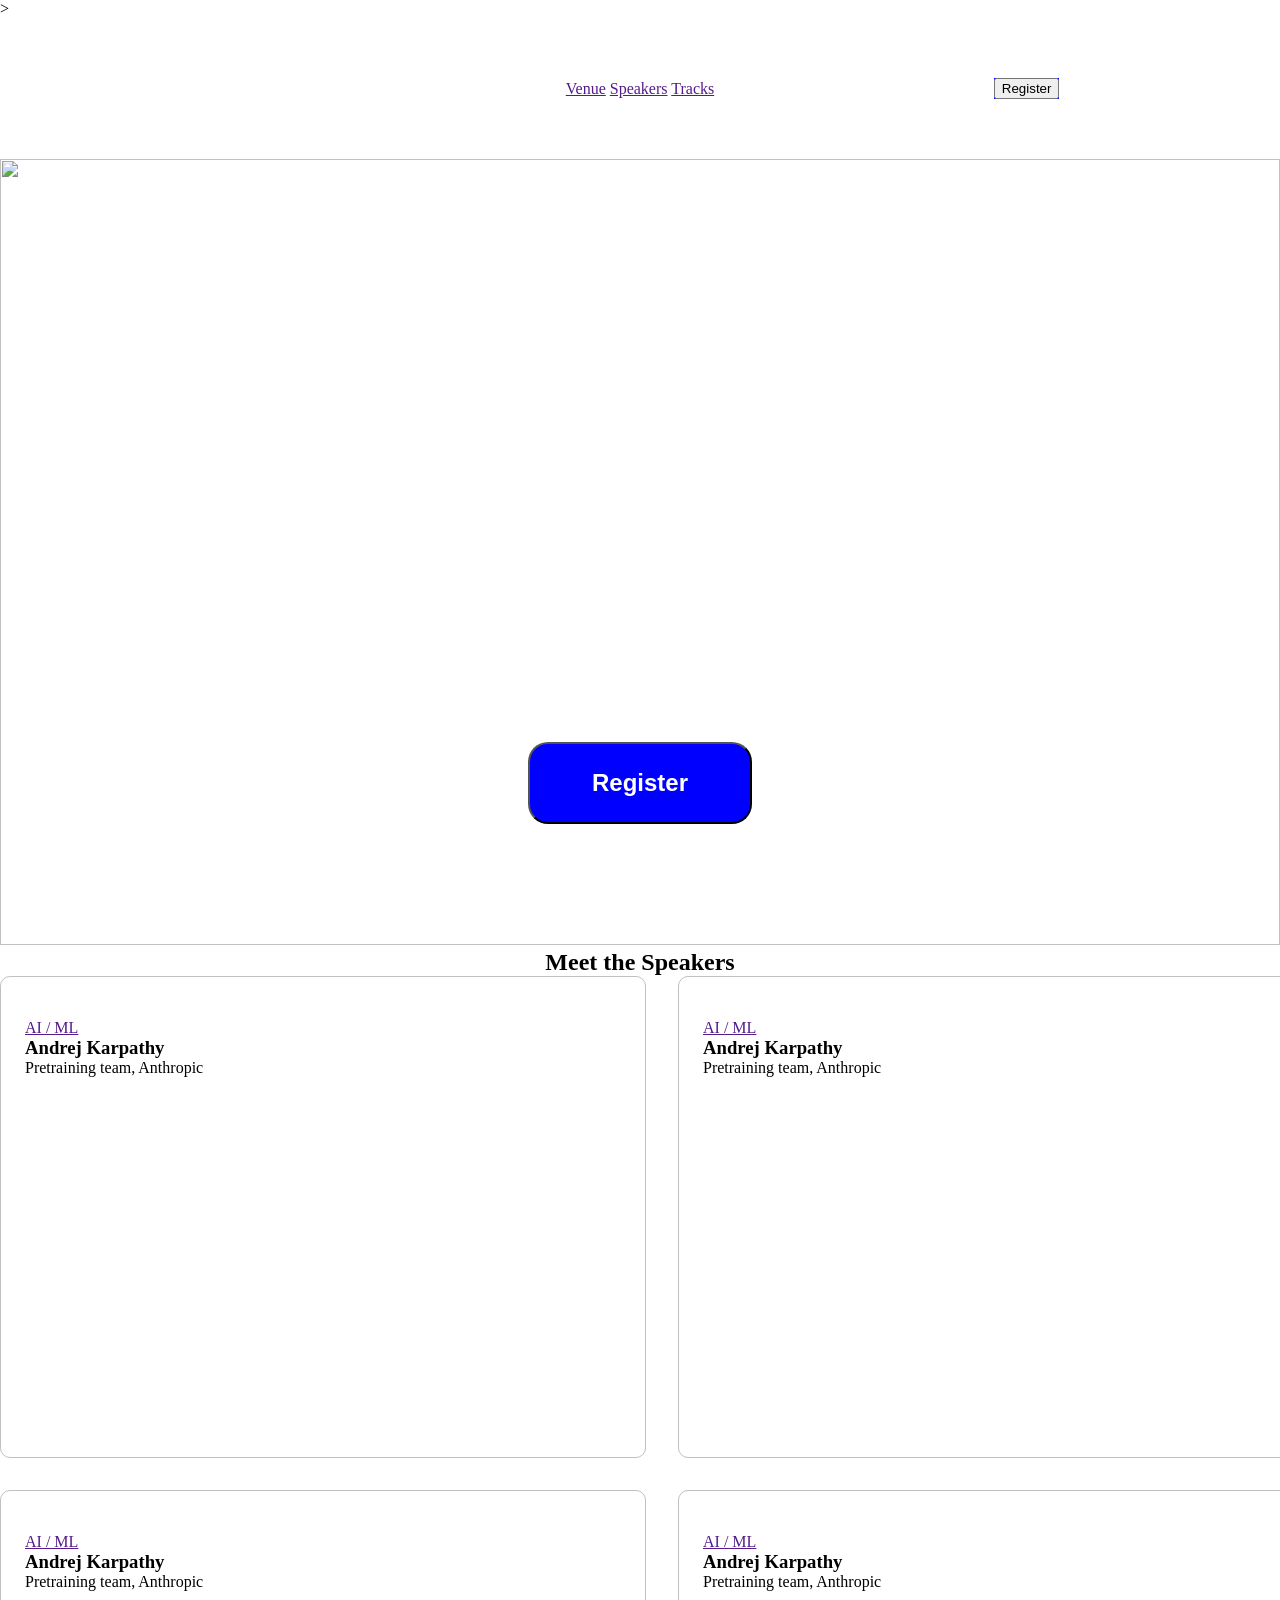
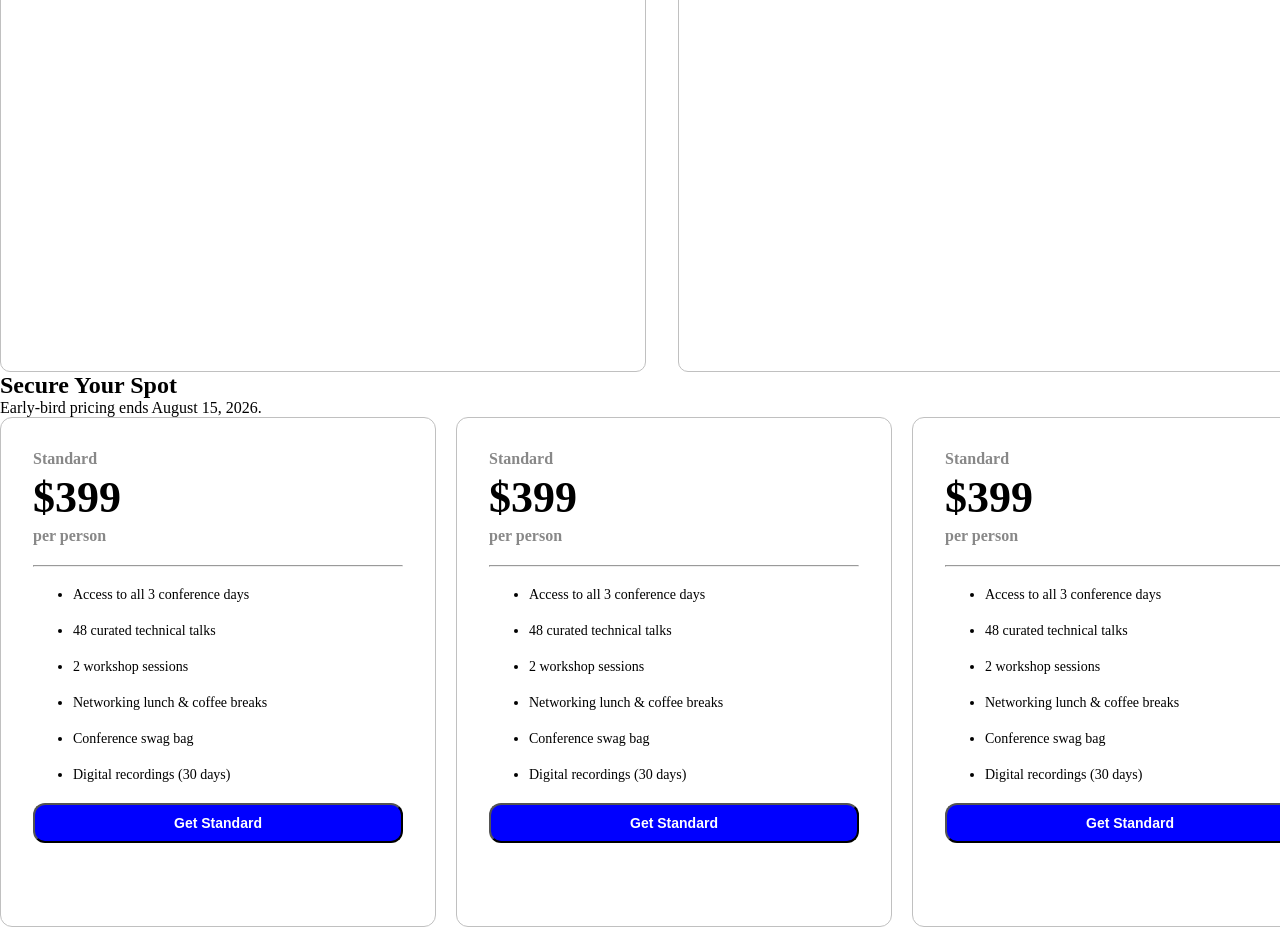
==== first.html @ 003719d2 "fast pusht" ====
<!doctype html>
<html lang="en">
  <link rel="stylesheet" href="./style.css" />
  <head>
    <meta charset="UTF-8" />
    <meta name="viewport" content="width=device-width, initial-scale=1.0" />
    <title>Document</title>
  </head>
  <body>
    >
    <header class="navigation">
      <nav>
        <div>
            <img  src="./first -hw/B14-A01-DevConf-2026/assets/logo.png" alt="">
        </div>
        <div class=" ankor">
            <a href="">Venue</a>
            <a href="">Speakers</a>
            <a href="">Tracks </a>
        </div>
        <div class="btn">
          <button>Register</button>
        </div>
      </nav>

      <div class="banner">
        <div>
          <div>
            <h1>Code. Connect. Create</h1>
            <h3>
              Join 4,000+ engineers, founders, and builders at the premier
              developer <br />
              conference of 2026. Three days of cutting-edge talks, hands-on
              workshops,<br />
              and meaningful connections.
            </h3>

            <button class="registerBtn">Register</button>
          </div>
        </div>
        <img src="./first -hw/B14-A01-DevConf-2026/assets/banner.jpg" alt="" />
      </div>
    </header>

    <main>
      <section class="cart">
        <h1>Meet the Speakers</h1>
        <div>
          <div>
            <img
              src="./first -hw/B14-A01-DevConf-2026/assets/andrej.png"
              alt=""
            />
            <div>
              <a href="">AI / ML</a>
              <h3>Andrej Karpathy</h3>
              <p>Pretraining team, Anthropic</p>
            </div>
          </div>
          <div>
            <img
              src="./first -hw/B14-A01-DevConf-2026/assets/andrej.png"
              alt=""
            />
            <div>
              <a href="">AI / ML</a>
              <h3>Andrej Karpathy</h3>
              <p>Pretraining team, Anthropic</p>
            </div>
          </div>
          <div>
            <img
              src="./first -hw/B14-A01-DevConf-2026/assets/andrej.png"
              alt=""
            />
            <div>
              <a href="">AI / ML</a>
              <h3>Andrej Karpathy</h3>
              <p>Pretraining team, Anthropic</p>
            </div>
          </div>
          <div>
            <img
              src="./first -hw/B14-A01-DevConf-2026/assets/andrej.png"
              alt=""
            />
            <div>
              <a href="">AI / ML</a>
              <h3>Andrej Karpathy</h3>
              <p>Pretraining team, Anthropic</p>
            </div>
          </div>
        </div>
      </section>

      <section class="cart2">
        <h1>Secure Your Spot</h1>
        <p>Early-bird pricing ends August 15, 2026.</p>
        <div>
          <div>
            <p>Standard</p>
            <h2>$399</h2>
            <p>per person</p>
            <hr />
            <ul>
              <li>Access to all 3 conference days</li>
              <li>48 curated technical talks</li>
              <li>2 workshop sessions</li>
              <li>Networking lunch & coffee breaks</li>
              <li>Conference swag bag</li>
              <li>Digital recordings (30 days)</li>
            </ul>
            <button>Get Standard</button>
          </div>
          <div>
            <p>Standard</p>
            <h2>$399</h2>
            <p>per person</p>
            <hr />
            <ul>
              <li>Access to all 3 conference days</li>
              <li>48 curated technical talks</li>
              <li>2 workshop sessions</li>
              <li>Networking lunch & coffee breaks</li>
              <li>Conference swag bag</li>
              <li>Digital recordings (30 days)</li>
            </ul>
            <button>Get Standard</button>
          </div>
          <div>
            <p>Standard</p>
            <h2>$399</h2>
            <p>per person</p>
            <hr />
            <ul>
              <li>Access to all 3 conference days</li>
              <li>48 curated technical talks</li>
              <li>2 workshop sessions</li>
              <li>Networking lunch & coffee breaks</li>
              <li>Conference swag bag</li>
              <li>Digital recordings (30 days)</li>
            </ul>
            <button>Get Standard</button>
          </div>
        </div>
      </section>
    </main>
  </body>
</html>
---- style.css ----
* {
    max-width: 1551px;
    margin: auto;
}

.navigation > nav {
    display: grid;
    grid-template-columns: repeat(3, 1fr);
    padding: 60px;
    align-items: center;
    justify-items: center;
}
.btn{
    background-color: blue;
}

.banner{
    position: relative;
}

.banner > div {
    position:absolute;
    width: 100%;
    height: 100%;
    display: flex;
    justify-content: center;
    align-items: center;
}

.banner > div > div> h1 {
    text-align: center;
    font-size: 80px;
    font-weight: bold;
    color: white;
}

.banner > div > div> h3 {
    font-size: 24px;
    font-weight: bold;
    text-align: center;
    color: white;
    margin-top: 16px;
}

.banner > img {
    width: 100%;
    height: 786px;
}

.registerBtn {
    background-color: blue;
    padding: 25px 62px;
    border-radius: 20px;
    font-size: 24px;
    font-weight: bold;
    color: white;
    display: flex;
    justify-content: center;
    margin-top: 270px;
}

.cart > div {
    display: grid;
    grid-template-columns: repeat(2, 1fr);
    gap: 32px;
    width: 1321px;
}

.cart > h1 {
    text-align: center;
    font-size: bold;
    font: bold;
}

.cart > div > div {
    border: 1px solid silver;
    border-radius: 10px;
    width: 644px;
    height: 480px;
}
.cart > div > div > img {
    width: 100%;
}

.cart > div > div > div {
    padding: 24px;
}



.cart2 > div{
    display: grid;
    grid-template-columns: repeat(3, 1fr);
    gap: 20px;
}


.cart2 > div > div{
    padding: 32px;
    width: 370px;
    height: 444px;
    border: 1px solid silver;
    border-radius: 12px;
}

.cart2 > div > div > h2{
    font-size: 44px;
    font-weight:bold ;
    margin: 4px 0;
}
.cart2 > div > div > hr {
    margin: 20px 0;
}

.cart2 > div > div > p {
    color: #888888;
    font-weight: bold;
}

.cart2 > div > div > ul > li{
 margin: 20px 0;
 font-size: 14px;
}

.cart2 > div > div > button {
    background-color: blue;
    padding: 10px 20px;
    border-radius: 12px;
    font-size: 14px;
    font-weight: bold;
    color: white;
    display: flex;
    justify-content: center;
    width: 100%;
    margin: 20px 0 30px 0;
}
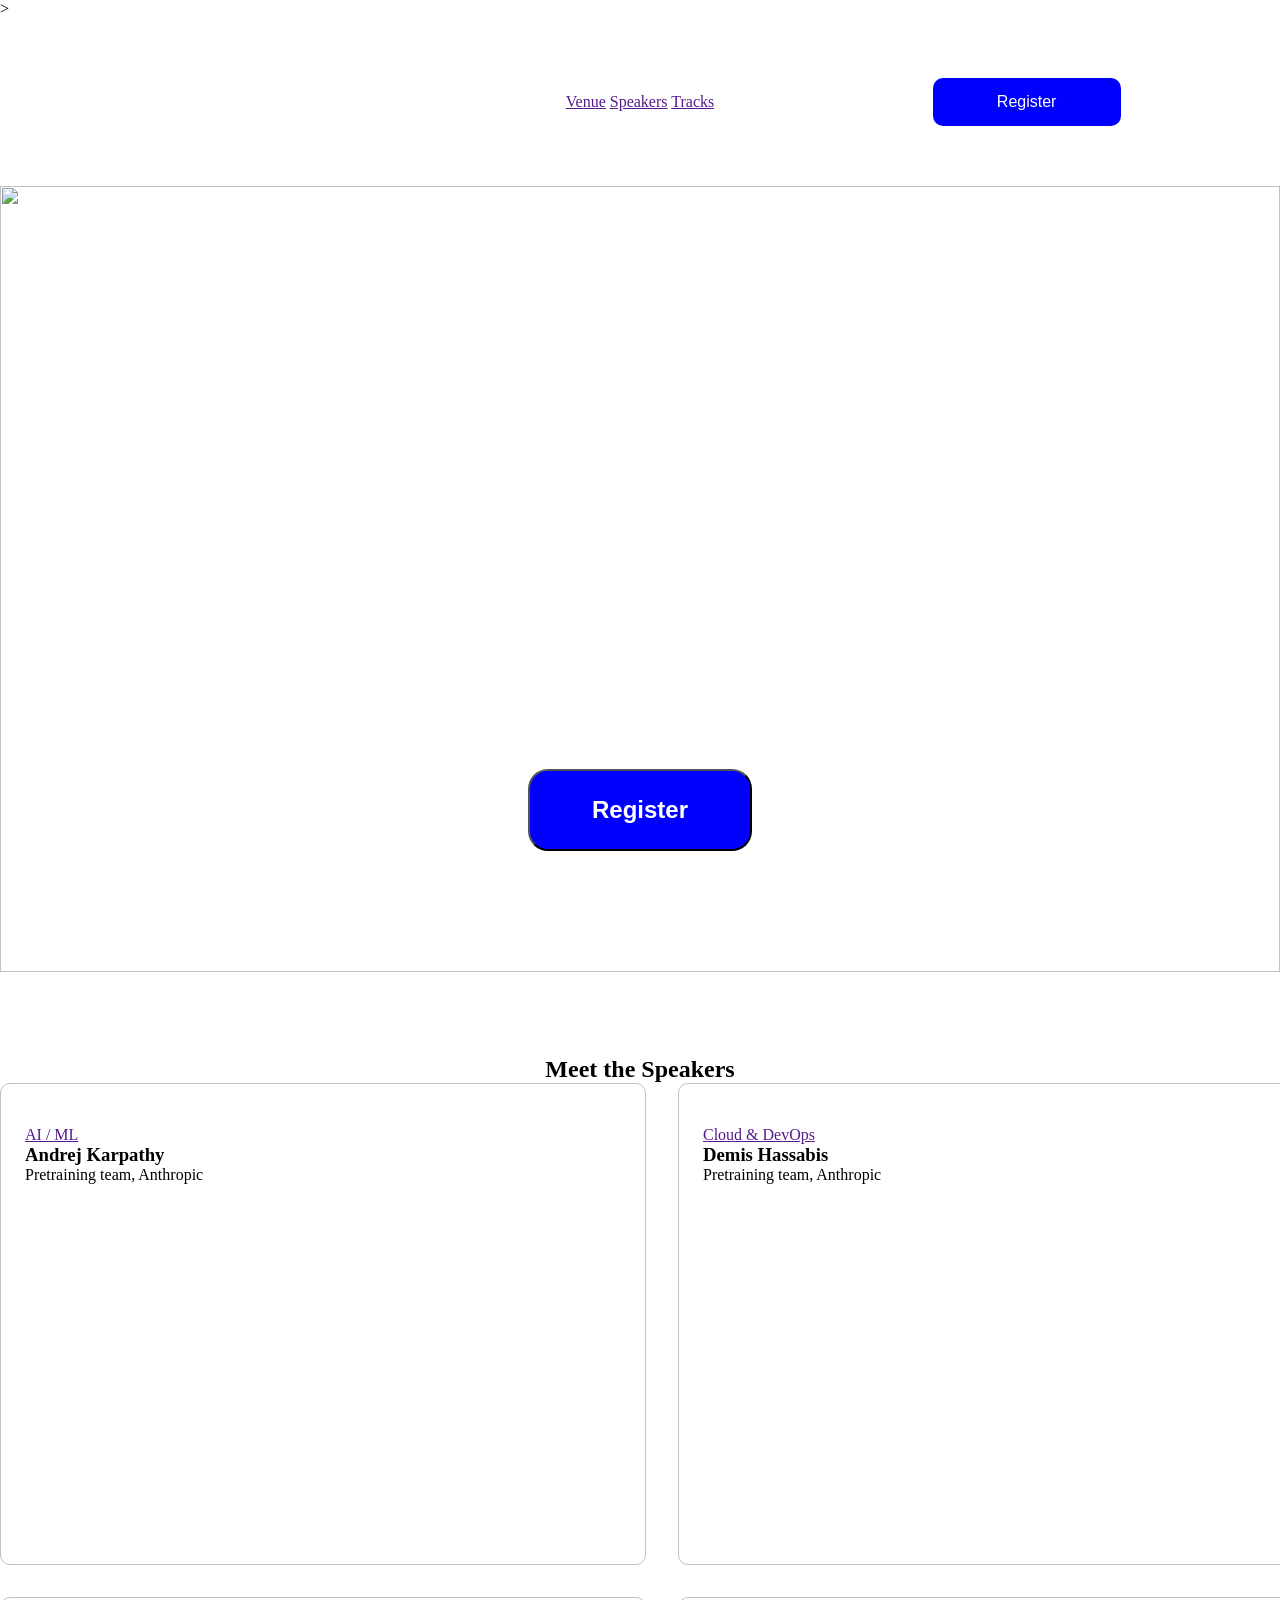
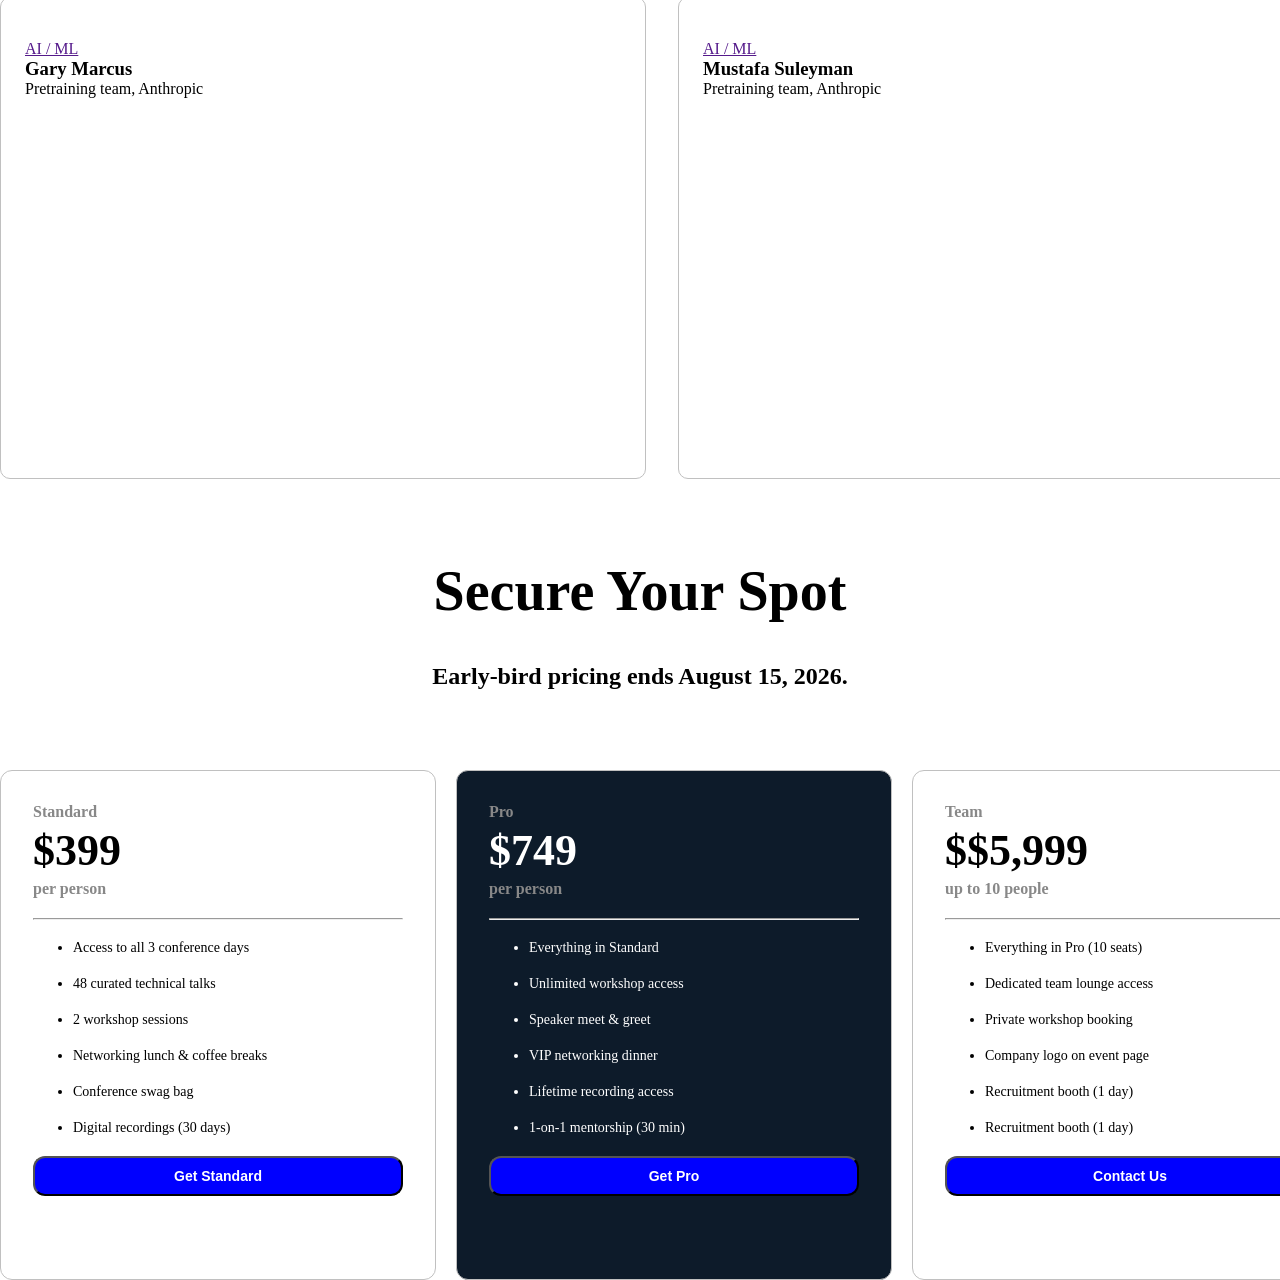
==== commit e51a1ce3: "Update project" ====
--- a/first.html
+++ b/first.html
@@ -57,36 +57,36 @@
               <p>Pretraining team, Anthropic</p>
             </div>
           </div>
-          <div>
+          <div> 
             <img
-              src="./first -hw/B14-A01-DevConf-2026/assets/andrej.png"
+              src="./first -hw/B14-A01-DevConf-2026/assets/demis.png"
               alt=""
             />
             <div>
-              <a href="">AI / ML</a>
-              <h3>Andrej Karpathy</h3>
+              <a href="">Cloud & DevOps</a>
+              <h3>Demis Hassabis</h3>
               <p>Pretraining team, Anthropic</p>
             </div>
           </div>
           <div>
             <img
-              src="./first -hw/B14-A01-DevConf-2026/assets/andrej.png"
+              src="./first -hw/B14-A01-DevConf-2026/assets/gary.png"
               alt=""
             />
             <div>
               <a href="">AI / ML</a>
-              <h3>Andrej Karpathy</h3>
+              <h3>Gary Marcus</h3>
               <p>Pretraining team, Anthropic</p>
             </div>
           </div>
           <div>
             <img
-              src="./first -hw/B14-A01-DevConf-2026/assets/andrej.png"
+              src="./first -hw/B14-A01-DevConf-2026/assets/mustafa.png"
               alt=""
             />
             <div>
               <a href="">AI / ML</a>
-              <h3>Andrej Karpathy</h3>
+              <h3>Mustafa Suleyman</h3>
               <p>Pretraining team, Anthropic</p>
             </div>
           </div>
@@ -112,35 +112,35 @@
             </ul>
             <button>Get Standard</button>
           </div>
-          <div>
-            <p>Standard</p>
-            <h2>$399</h2>
+          <div id="pro">           
+            <p>Pro</p>
+            <h2>$749</h2>
             <p>per person</p>
             <hr />
             <ul>
-              <li>Access to all 3 conference days</li>
-              <li>48 curated technical talks</li>
-              <li>2 workshop sessions</li>
-              <li>Networking lunch & coffee breaks</li>
-              <li>Conference swag bag</li>
-              <li>Digital recordings (30 days)</li>
+             <li>Everything in Standard</li>
+             <li>Unlimited workshop access</li>
+             <li>Speaker meet & greet</li>
+             <li>VIP networking dinner</li>
+             <li>Lifetime recording access</li>
+             <li>1-on-1 mentorship (30 min)</li>
             </ul>
-            <button>Get Standard</button>
+            <button>Get Pro</button>
           </div>
           <div>
-            <p>Standard</p>
-            <h2>$399</h2>
-            <p>per person</p>
+            <p>Team</p>
+            <h2>$$5,999</h2>
+            <p>up to 10 people </p>
             <hr />
             <ul>
-              <li>Access to all 3 conference days</li>
-              <li>48 curated technical talks</li>
-              <li>2 workshop sessions</li>
-              <li>Networking lunch & coffee breaks</li>
-              <li>Conference swag bag</li>
-              <li>Digital recordings (30 days)</li>
+              <li>Everything in Pro (10 seats)</li>
+              <li>Dedicated team lounge access</li>
+              <li>Private workshop booking</li>
+              <li>Company logo on event page</li>
+              <li>Recruitment booth (1 day)</li>
+              <li>Recruitment booth (1 day)</li>
             </ul>
-            <button>Get Standard</button>
+            <button>Contact Us</button>
           </div>
         </div>
       </section>
--- a/style.css
+++ b/style.css
@@ -1,136 +1,164 @@
 * {
-    max-width: 1551px;
-    margin: auto;
+  max-width: 1551px;
+  margin: auto;
 }
 
 .navigation > nav {
-    display: grid;
-    grid-template-columns: repeat(3, 1fr);
-    padding: 60px;
-    align-items: center;
-    justify-items: center;
+  display: grid;
+  grid-template-columns: repeat(3, 1fr);
+  padding: 60px;
+  align-items: center;
+  justify-items: center;
 }
-.btn{
-    background-color: blue;
+.navigation > nav > div > button {
+  background-color: blue;
+  color: white;
+  border-radius: 10px;
+  height: 48px;
+  width: 188px;
+  padding: 12px;
+  font-size: 16px;
+
+  border: none;
 }
 
-.banner{
-    position: relative;
+.banner {
+  position: relative;
 }
 
 .banner > div {
-    position:absolute;
-    width: 100%;
-    height: 100%;
-    display: flex;
-    justify-content: center;
-    align-items: center;
+  position: absolute;
+  width: 100%;
+  height: 100%;
+  display: flex;
+  justify-content: center;
+  align-items: center;
 }
 
-.banner > div > div> h1 {
-    text-align: center;
-    font-size: 80px;
-    font-weight: bold;
-    color: white;
+.banner > div > div > h1 {
+  text-align: center;
+  font-size: 80px;
+  font-weight: bold;
+  color: white;
 }
 
-.banner > div > div> h3 {
-    font-size: 24px;
-    font-weight: bold;
-    text-align: center;
-    color: white;
-    margin-top: 16px;
+.banner > div > div > h3 {
+  font-size: 24px;
+  font-weight: bold;
+  text-align: center;
+  color: white;
+  margin-top: 16px;
 }
 
 .banner > img {
-    width: 100%;
-    height: 786px;
+  width: 100%;
+  height: 786px;
 }
 
 .registerBtn {
-    background-color: blue;
-    padding: 25px 62px;
-    border-radius: 20px;
-    font-size: 24px;
-    font-weight: bold;
-    color: white;
-    display: flex;
-    justify-content: center;
-    margin-top: 270px;
+  background-color: blue;
+  padding: 25px 62px;
+  border-radius: 20px;
+  font-size: 24px;
+  font-weight: bold;
+  color: white;
+  display: flex;
+  justify-content: center;
+  margin-top: 270px;
 }
-
+main {
+  margin-top: 80px;
+}
+.cart > h1 {
+  gap: 60px;
+}
 .cart > div {
-    display: grid;
-    grid-template-columns: repeat(2, 1fr);
-    gap: 32px;
-    width: 1321px;
+  display: grid;
+  grid-template-columns: repeat(2, 1fr);
+  gap: 32px;
+  width: 1321px;
 }
 
 .cart > h1 {
-    text-align: center;
-    font-size: bold;
-    font: bold;
+  text-align: center;
+  font-size: bold;
+  font: bold;
 }
 
 .cart > div > div {
-    border: 1px solid silver;
-    border-radius: 10px;
-    width: 644px;
-    height: 480px;
+  border: 1px solid silver;
+  border-radius: 10px;
+  width: 644px;
+  height: 480px;
 }
 .cart > div > div > img {
-    width: 100%;
+  width: 100%;
 }
 
 .cart > div > div > div {
-    padding: 24px;
+  padding: 24px;
 }
 
-
-
-.cart2 > div{
-    display: grid;
-    grid-template-columns: repeat(3, 1fr);
-    gap: 20px;
+.cart2 > div {
+  display: grid;
+  grid-template-columns: repeat(3, 1fr);
+  gap: 20px;
 }
 
-
-.cart2 > div > div{
-    padding: 32px;
-    width: 370px;
-    height: 444px;
-    border: 1px solid silver;
-    border-radius: 12px;
+.cart2 > div > div {
+  padding: 32px;
+  width: 370px;
+  height: 444px;
+  border: 1px solid silver;
+  border-radius: 12px;
 }
 
-.cart2 > div > div > h2{
-    font-size: 44px;
-    font-weight:bold ;
-    margin: 4px 0;
+.cart2 > div > div > h2 {
+  font-size: 44px;
+  font-weight: bold;
+  margin: 4px 0;
 }
 .cart2 > div > div > hr {
-    margin: 20px 0;
+  margin: 20px 0;
 }
 
 .cart2 > div > div > p {
-    color: #888888;
-    font-weight: bold;
+  color: #888888;
+  font-weight: bold;
 }
 
-.cart2 > div > div > ul > li{
- margin: 20px 0;
- font-size: 14px;
+.cart2 > div > div > ul > li {
+  margin: 20px 0;
+  font-size: 14px;
 }
 
 .cart2 > div > div > button {
-    background-color: blue;
-    padding: 10px 20px;
-    border-radius: 12px;
-    font-size: 14px;
-    font-weight: bold;
+  background-color: blue;
+  padding: 10px 20px;
+  border-radius: 12px;
+  font-size: 14px;
+  font-weight: bold;
+  color: white;
+  display: flex;
+  justify-content: center;
+  width: 100%;
+  margin: 20px 0 30px 0;
+}
+.cart2 > h1 {
+  text-align: center;
+  font-size: bold;
+  font-weight: bold;
+  font-size: 56px;
+  margin-top: 80px;
+  margin-bottom: 40px;
+}
+.cart2 > p {
+  text-align: center;
+  font-size: 24px;
+  font-weight: bold;
+  margin-bottom: 80px;
+}
+#pro{
+    background-color: #0D1B2A;
     color: white;
-    display: flex;
-    justify-content: center;
-    width: 100%;
-    margin: 20px 0 30px 0;
-}
+}
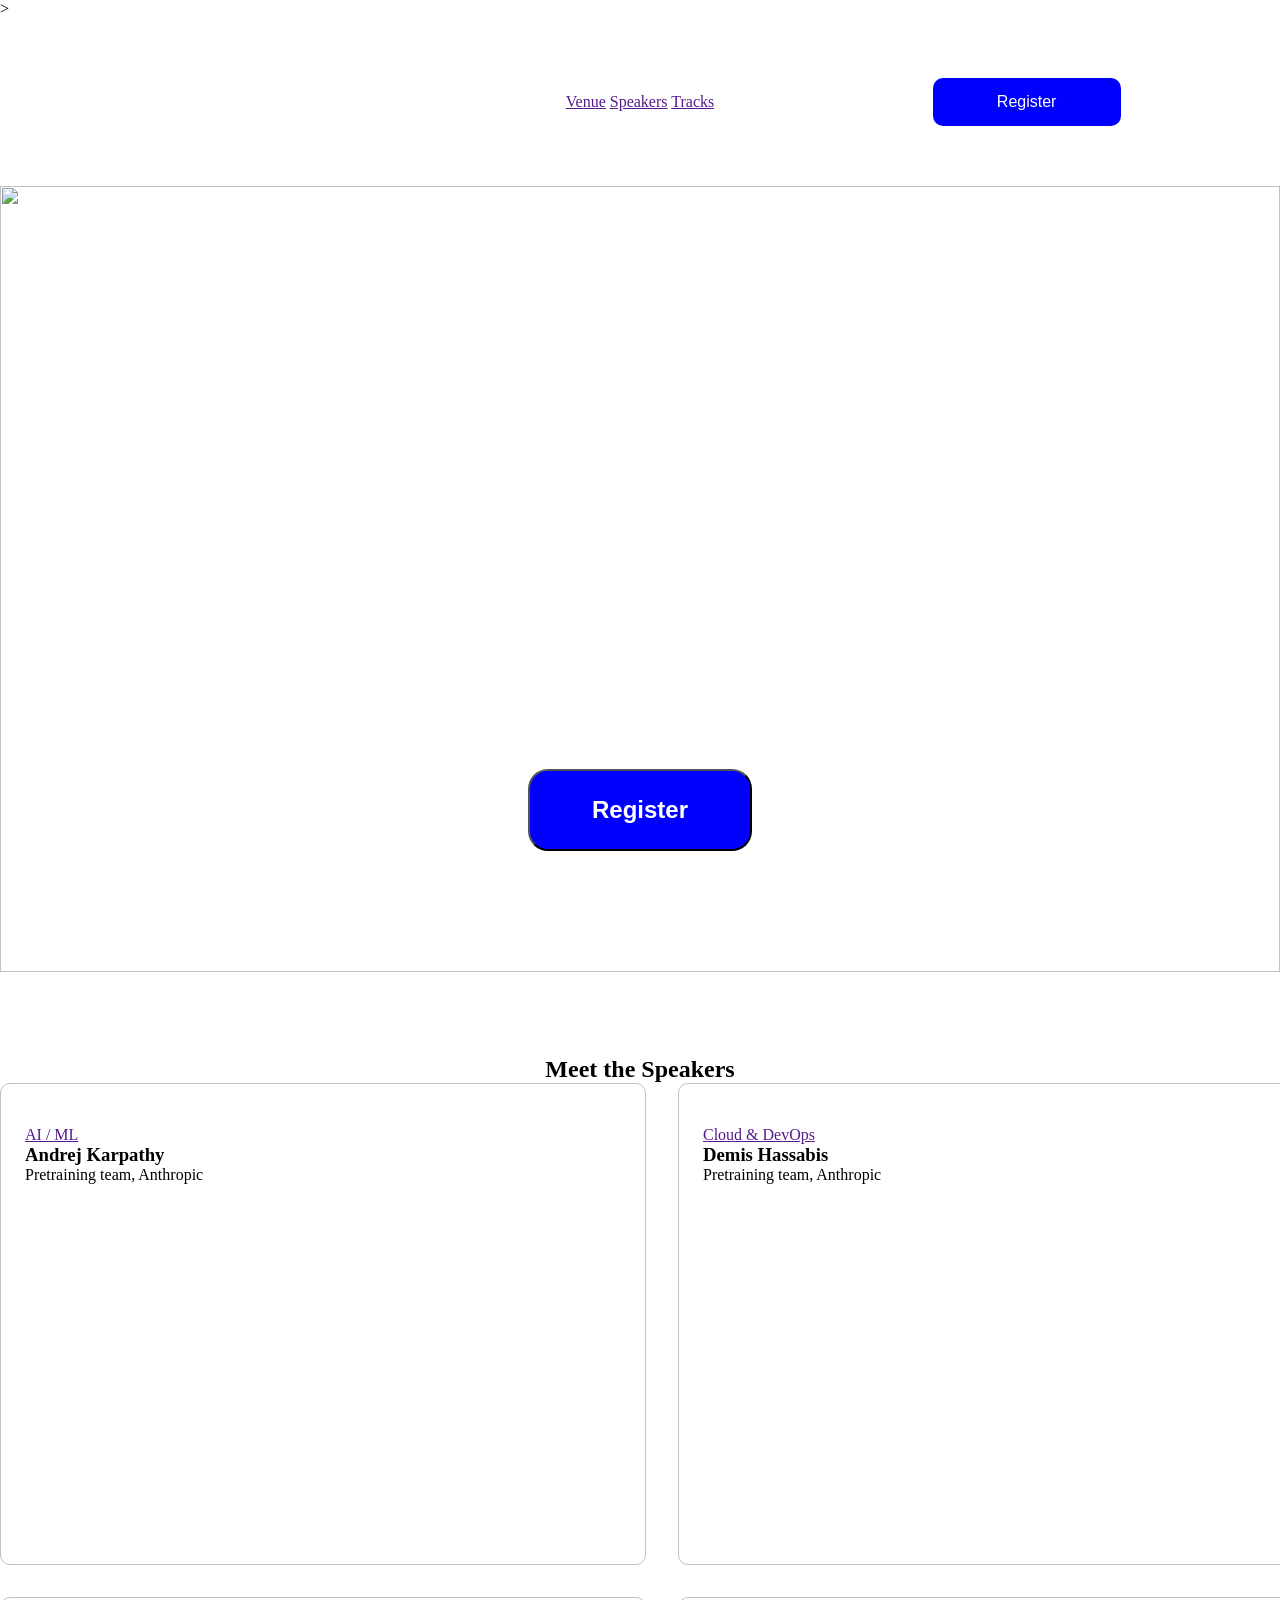
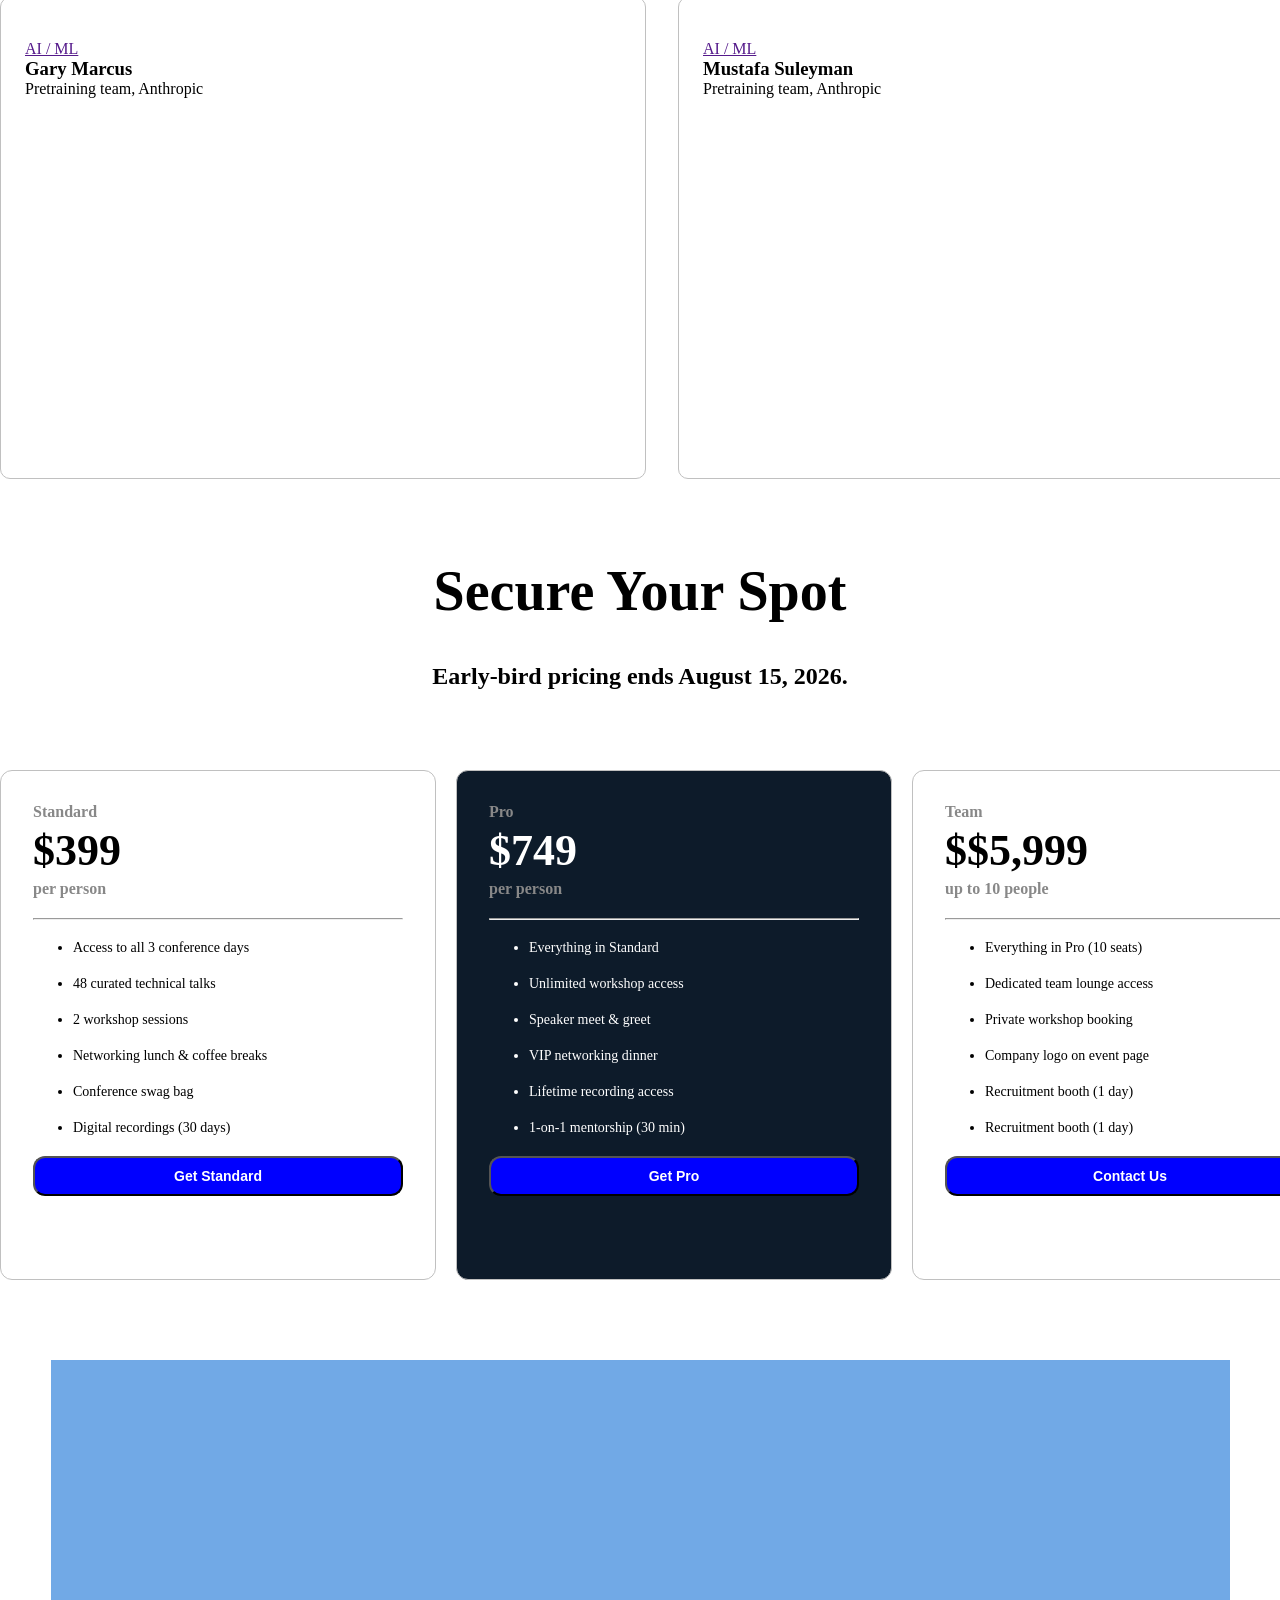
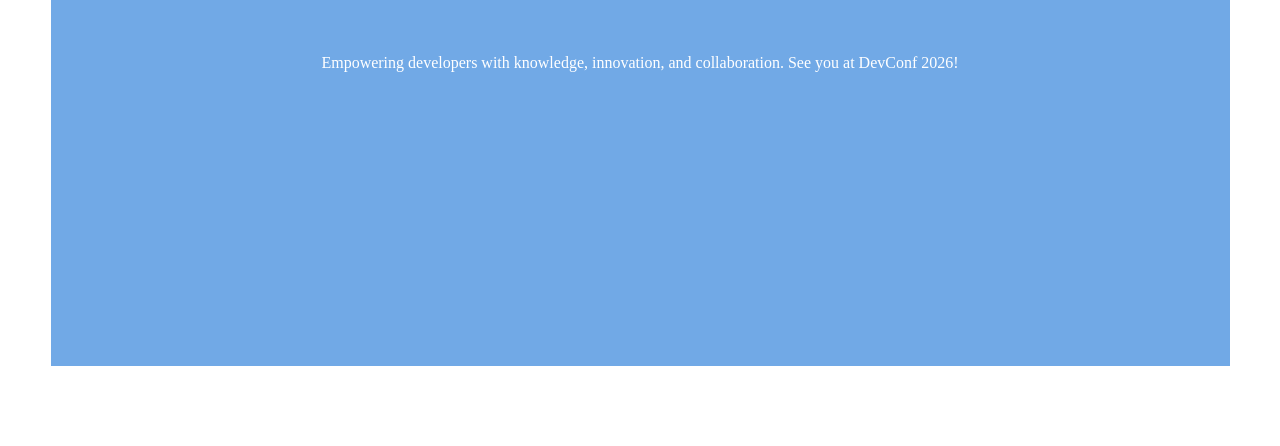
==== commit 7aceef74: "Update project" ====
--- a/first.html
+++ b/first.html
@@ -145,5 +145,8 @@
         </div>
       </section>
     </main>
+    <footer>
+        <p>Empowering developers with knowledge, innovation, and collaboration. See you at DevConf 2026!</p>
+    </footer>
   </body>
 </html>
--- a/style.css
+++ b/style.css
@@ -161,4 +161,14 @@
 #pro{
     background-color: #0D1B2A;
     color: white;
+}
+footer{
+    width:1179px;
+    height:606px;
+    background-color: #71a9e6;
+    color: white;
+    display: flex;
+    justify-content: center;
+    align-items: center;
+    margin:80px auto;
 }
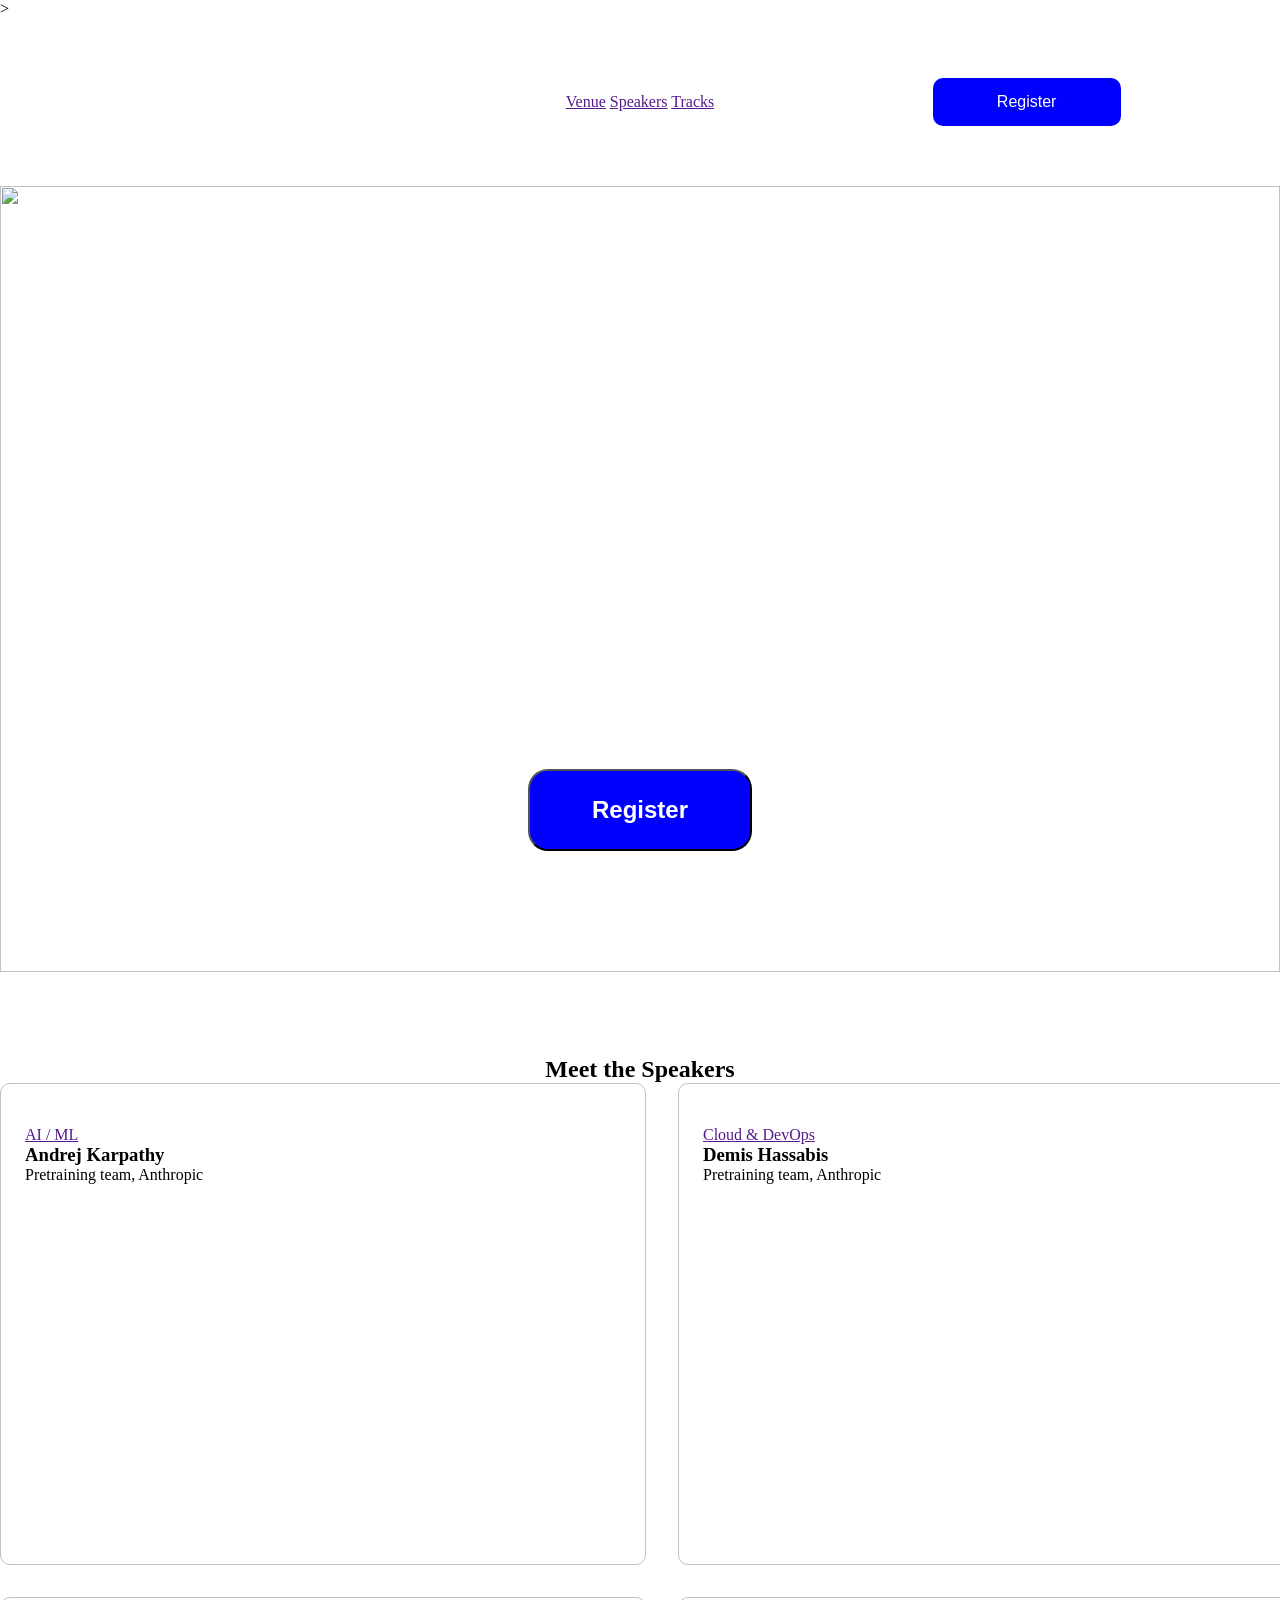
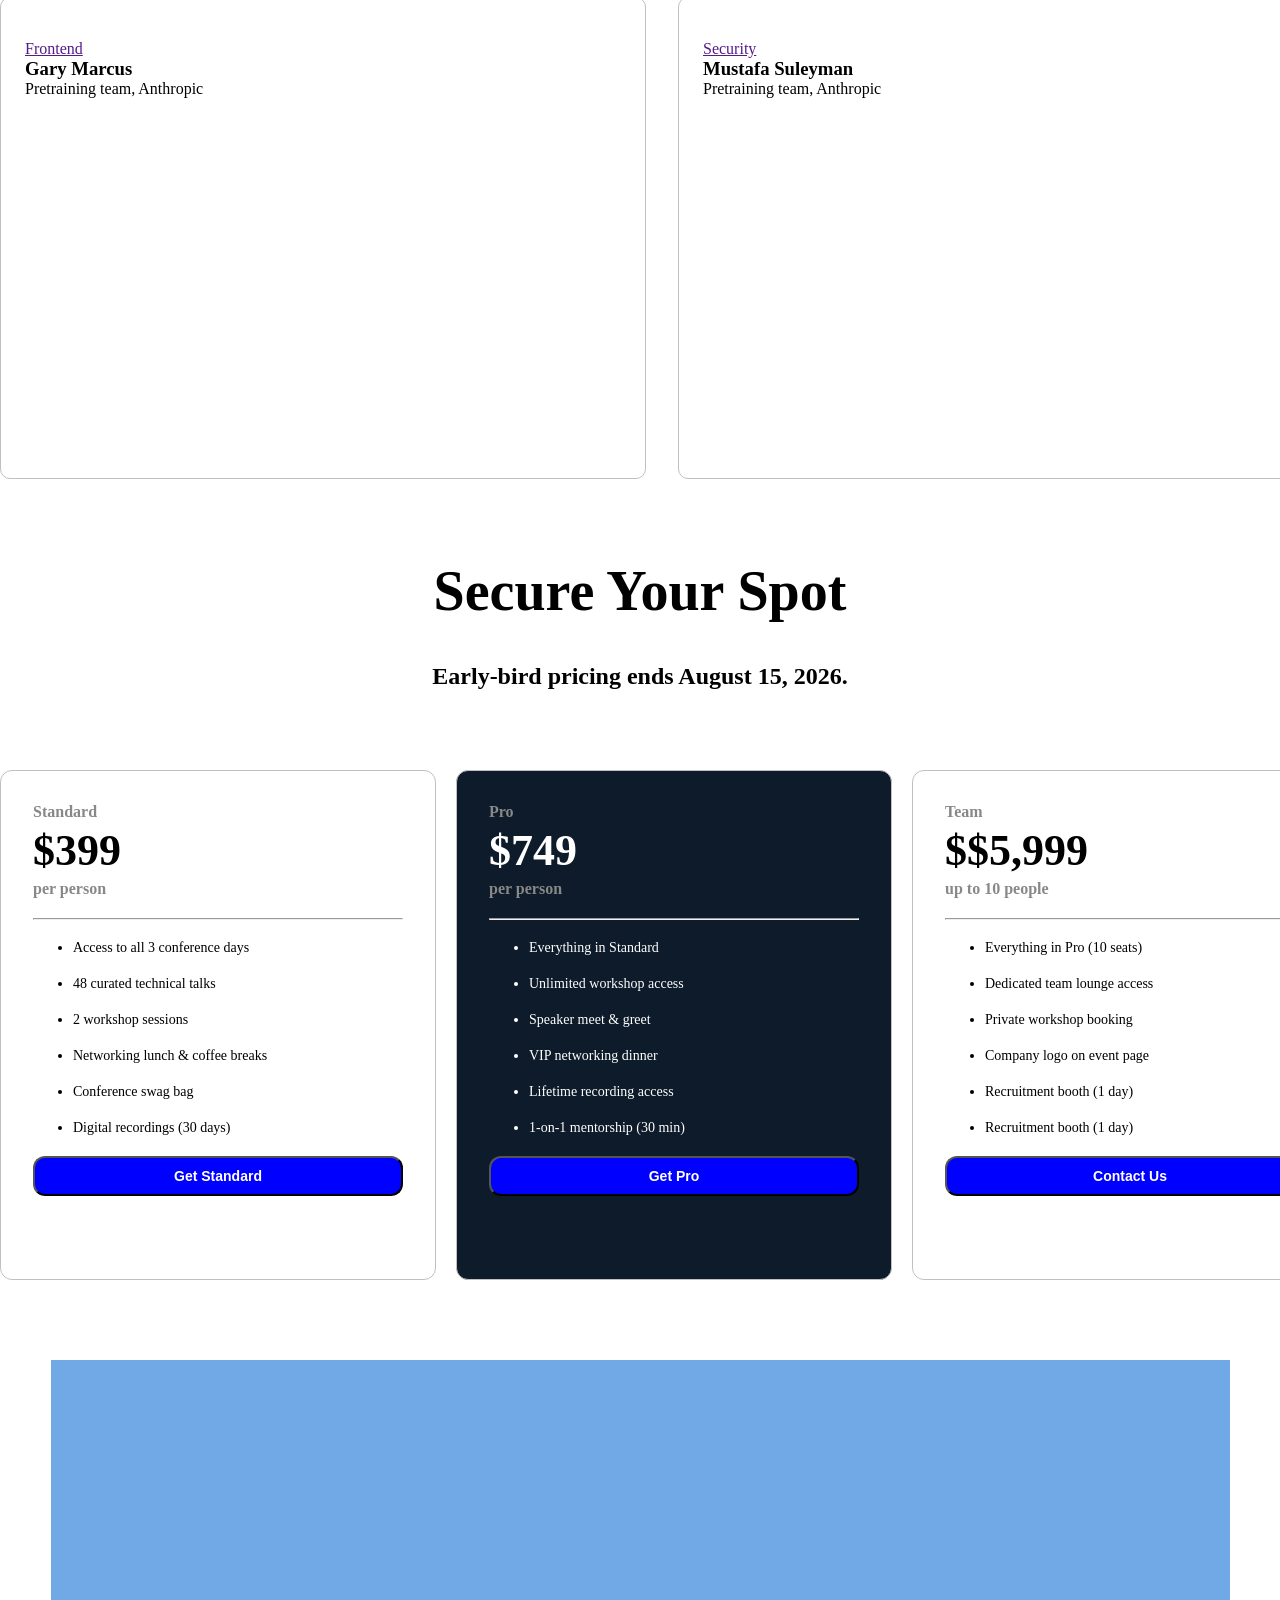
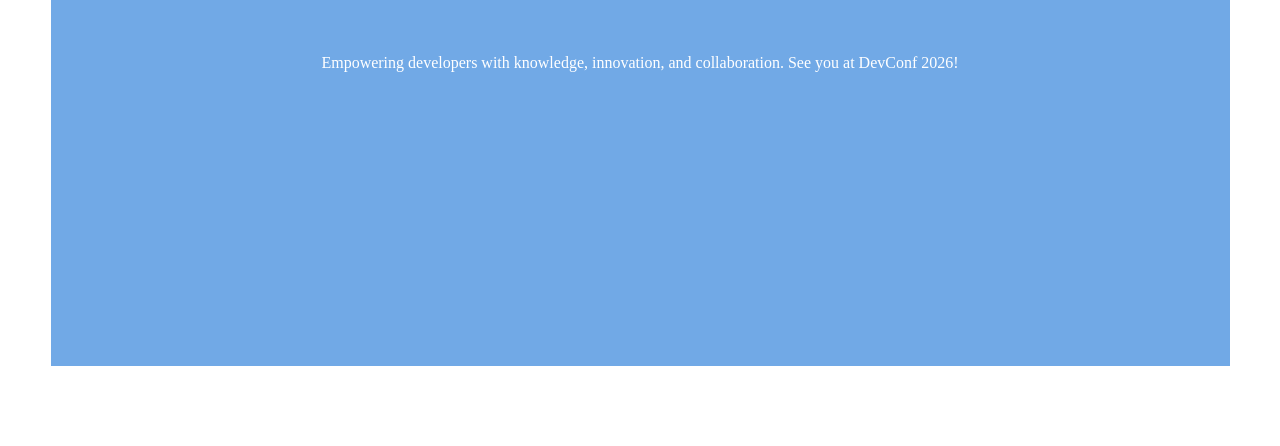
==== commit d9ef9a9f: "Update project" ====
--- a/first.html
+++ b/first.html
@@ -11,12 +11,12 @@
     <header class="navigation">
       <nav>
         <div>
-            <img  src="./first -hw/B14-A01-DevConf-2026/assets/logo.png" alt="">
+          <img src="./first -hw/B14-A01-DevConf-2026/assets/logo.png" alt="" />
         </div>
-        <div class=" ankor">
-            <a href="">Venue</a>
-            <a href="">Speakers</a>
-            <a href="">Tracks </a>
+        <div class="ankor">
+          <a href="">Venue</a>
+          <a href="">Speakers</a>
+          <a href="">Tracks </a>
         </div>
         <div class="btn">
           <button>Register</button>
@@ -57,7 +57,7 @@
               <p>Pretraining team, Anthropic</p>
             </div>
           </div>
-          <div> 
+          <div>
             <img
               src="./first -hw/B14-A01-DevConf-2026/assets/demis.png"
               alt=""
@@ -74,7 +74,7 @@
               alt=""
             />
             <div>
-              <a href="">AI / ML</a>
+              <a href="">Frontend </a>
               <h3>Gary Marcus</h3>
               <p>Pretraining team, Anthropic</p>
             </div>
@@ -85,7 +85,7 @@
               alt=""
             />
             <div>
-              <a href="">AI / ML</a>
+              <a href="">Security</a>
               <h3>Mustafa Suleyman</h3>
               <p>Pretraining team, Anthropic</p>
             </div>
@@ -112,25 +112,25 @@
             </ul>
             <button>Get Standard</button>
           </div>
-          <div id="pro">           
+          <div id="pro">
             <p>Pro</p>
             <h2>$749</h2>
             <p>per person</p>
             <hr />
             <ul>
-             <li>Everything in Standard</li>
-             <li>Unlimited workshop access</li>
-             <li>Speaker meet & greet</li>
-             <li>VIP networking dinner</li>
-             <li>Lifetime recording access</li>
-             <li>1-on-1 mentorship (30 min)</li>
+              <li>Everything in Standard</li>
+              <li>Unlimited workshop access</li>
+              <li>Speaker meet & greet</li>
+              <li>VIP networking dinner</li>
+              <li>Lifetime recording access</li>
+              <li>1-on-1 mentorship (30 min)</li>
             </ul>
             <button>Get Pro</button>
           </div>
           <div>
             <p>Team</p>
             <h2>$$5,999</h2>
-            <p>up to 10 people </p>
+            <p>up to 10 people</p>
             <hr />
             <ul>
               <li>Everything in Pro (10 seats)</li>
@@ -146,7 +146,10 @@
       </section>
     </main>
     <footer>
-        <p>Empowering developers with knowledge, innovation, and collaboration. See you at DevConf 2026!</p>
+      <p>
+        Empowering developers with knowledge, innovation, and collaboration. See
+        you at DevConf 2026!
+      </p>
     </footer>
   </body>
 </html>
